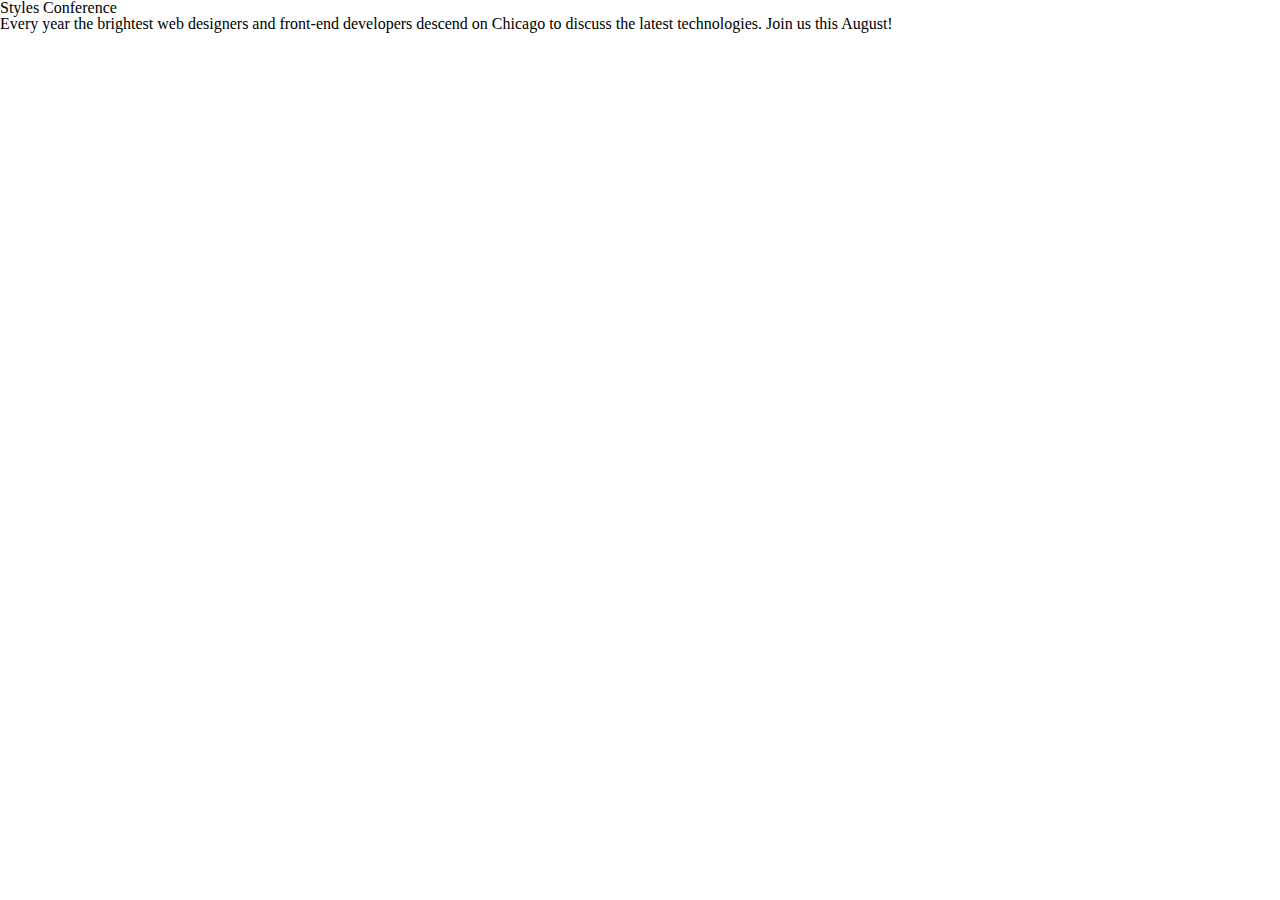
==== index.html @ 7a3e865a "Initial Upload" ====
<!DOCTYPE html>
<html lang="en">
	<head>
		<meta charset="utf-8">
		<title>Styles Conference</title>
		<link rel="stylesheet" href="assets/stylesheets/main.css">
	</head>
	<body>
		<h1>Styles Conference</h1>
		<p>Every year the brightest web designers and front-end developers descend on Chicago to discuss the latest technologies. Join us this August!</p>
	</body>
</html>
---- assets/stylesheets/main.css ----
/* http://meyerweb.com/eric/tools/css/reset/ 2. v2.0 | 20110126
  License: none (public domain)
*/

html, body, div, span, applet, object, iframe,
h1, h2, h3, h4, h5, h6, p, blockquote, pre,
a, abbr, acronym, address, big, cite, code,
del, dfn, em, img, ins, kbd, q, s, samp,
small, strike, strong, sub, sup, tt, var,
b, u, i, center,
dl, dt, dd, ol, ul, li,
fieldset, form, label, legend,
table, caption, tbody, tfoot, thead, tr, th, td,
article, aside, canvas, details, embed,
figure, figcaption, footer, header, hgroup,
menu, nav, output, ruby, section, summary,
time, mark, audio, video {
  margin: 0;
  padding: 0;
  border: 0;
  font-size: 100%;
  font: inherit;
  vertical-align: baseline;
}
/* HTML5 display-role reset for older browsers */
article, aside, details, figcaption, figure,
footer, header, hgroup, menu, nav, section {
  display: block;
}
body {
  line-height: 1;
}
ol, ul {
  list-style: none;
}
blockquote, q {
  quotes: none;
}
blockquote:before, blockquote:after,
q:before, q:after {
  content: '';
  content: none;
}
table {
  border-collapse: collapse;
  border-spacing: 0;
}
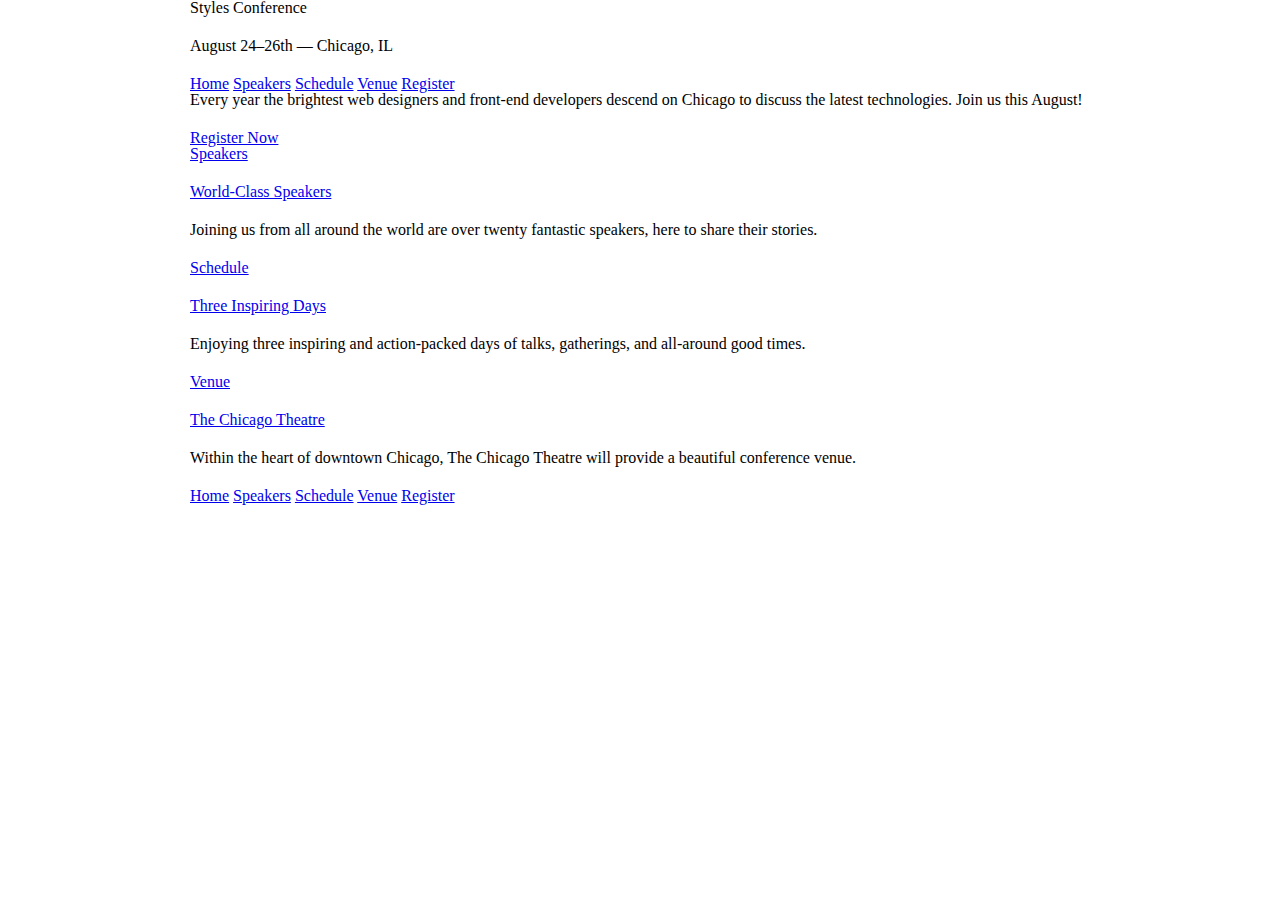
==== commit 8ebb2ca9: "Chapter 4" ====
--- a/index.html
+++ b/index.html
@@ -6,7 +6,63 @@
 		<link rel="stylesheet" href="assets/stylesheets/main.css">
 	</head>
 	<body>
-		<h1>Styles Conference</h1>
-		<p>Every year the brightest web designers and front-end developers descend on Chicago to discuss the latest technologies. Join us this August!</p>
+
+		<header class="container">
+			
+			<h1>Styles Conference</h1>
+			<h3>August 24&ndash;26th &mdash; Chicago, IL</h3>
+
+			<nav>
+				<a href="index.html">Home</a>
+				<a href="speakers.html">Speakers</a>
+				<a href="schedule.html">Schedule</a>
+				<a href="venue.html">Venue</a>
+				<a href="register.html">Register</a>
+			</nav>
+
+		</header>
+
+		<section class="container">
+
+			<p>Every year the brightest web designers and front-end developers descend on Chicago to discuss the latest technologies. Join us this August!</p>
+			<a href="register.html">Register Now</a>
+
+		</section>
+
+		<section class="container">
+			<section>
+				<a href="speakers.html">
+					<h5>Speakers</h5>
+					<h3>World-Class Speakers</h3>
+				</a>
+				<p>Joining us from all around the world are over twenty fantastic speakers, here to share their stories.</p>
+			</section>
+
+			<section>
+				<a href="schedule.html">
+					<h5>Schedule</h5>
+					<h3>Three Inspiring Days</h3>
+				</a>
+				<p>Enjoying three inspiring and action-packed days of talks, gatherings, and all-around good times.</p>
+			</section>
+			
+			<section>
+				<a href="venue.html">
+					<h5>Venue</h5>
+					<h3>The Chicago Theatre</h3>
+				</a>
+				<p>Within the heart of downtown Chicago, The Chicago Theatre will provide a beautiful conference venue.</p>
+			</section>
+		</section>
+
+		<footer class="container">
+			<nav>
+				<a href="index.html">Home</a>
+				<a href="speakers.html">Speakers</a>
+				<a href="schedule.html">Schedule</a>
+				<a href="venue.html">Venue</a>
+				<a href="register.html">Register</a>
+			</nav>
+		</footer>
 	</body>
 </html>--- a/assets/stylesheets/main.css
+++ b/assets/stylesheets/main.css
@@ -45,3 +45,34 @@
   border-collapse: collapse;
   border-spacing: 0;
 }
+
+/*
+  ========================================
+  Grid
+  ========================================
+*/
+
+*,
+*:before,
+*:after {
+  -webkit-box-sizing: border-box;
+  -moz-box-sizing: border-box;
+  box-sizing: border-box;
+}
+
+.container {
+  margin: 0 auto;
+  padding-left: 30px;
+  padding-right: 30px;
+  width: 960px;
+}
+
+/*
+  ========================================
+  Typography
+  ========================================
+*/
+
+h1, h3, h4, h5, p {
+  margin-bottom: 22px;
+}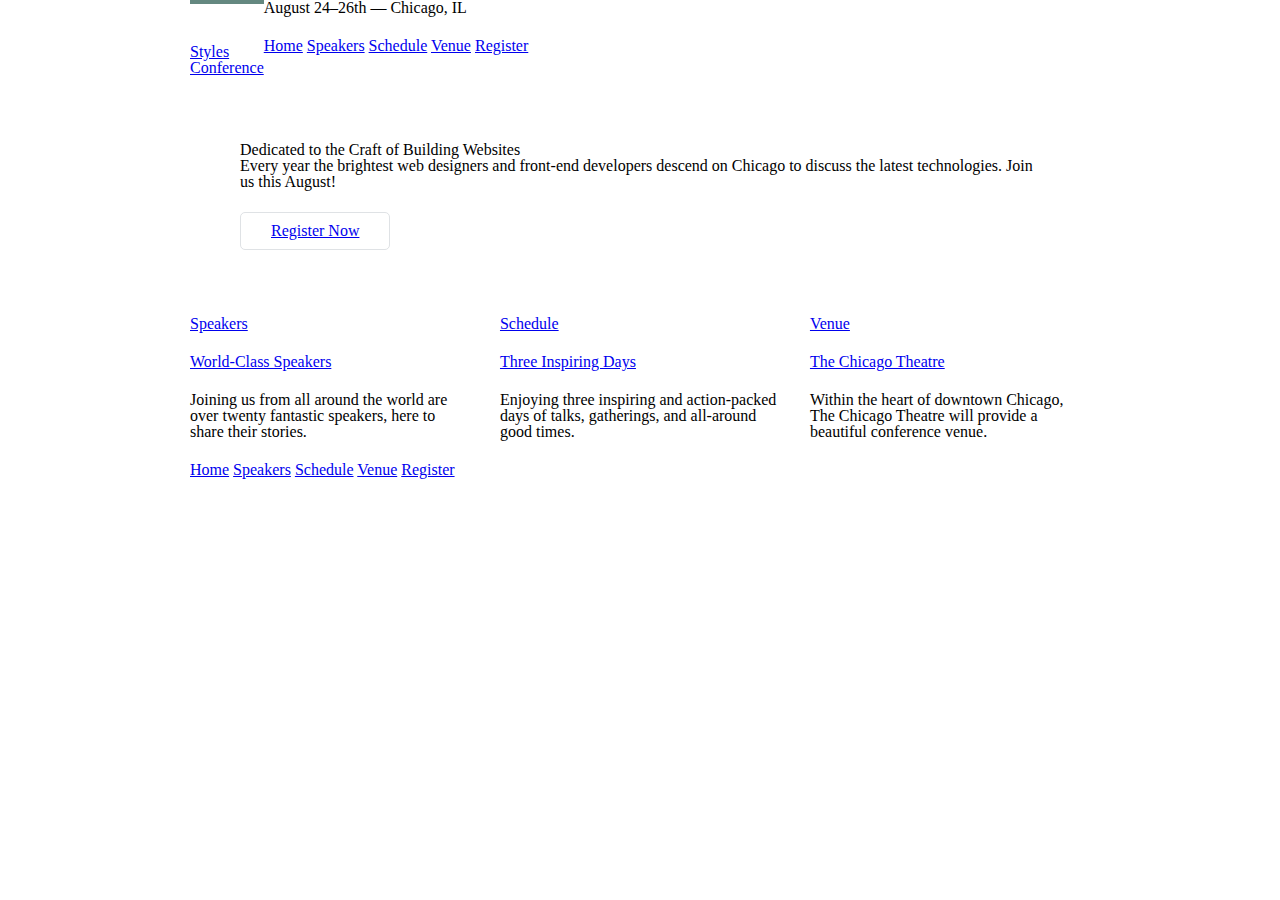
==== commit 3bac5342: "Add files via upload" ====
--- a/index.html
+++ b/index.html
@@ -7,9 +7,11 @@
 	</head>
 	<body>
 
-		<header class="container">
+		<header class="container group">
 			
-			<h1>Styles Conference</h1>
+			<h1 class="logo">
+				<a href="index.html">Styles <br> Conference</a>
+			</h1>
 			<h3>August 24&ndash;26th &mdash; Chicago, IL</h3>
 
 			<nav>
@@ -22,31 +24,34 @@
 
 		</header>
 
-		<section class="container">
+		<section class="hero container">
 
+			<h2>Dedicated to the Craft of Building Websites</h2>
 			<p>Every year the brightest web designers and front-end developers descend on Chicago to discuss the latest technologies. Join us this August!</p>
-			<a href="register.html">Register Now</a>
+
+			<a class="btn btn-alt" href="register.html">Register Now</a>
 
 		</section>
 
-		<section class="container">
-			<section>
+		<section class="grid">
+			<!-- Speakers -->
+			<section class="col-1-3">
 				<a href="speakers.html">
 					<h5>Speakers</h5>
 					<h3>World-Class Speakers</h3>
 				</a>
 				<p>Joining us from all around the world are over twenty fantastic speakers, here to share their stories.</p>
-			</section>
-
-			<section>
+			</section><!--
+			Schedule
+			--><section class="col-1-3">
 				<a href="schedule.html">
 					<h5>Schedule</h5>
 					<h3>Three Inspiring Days</h3>
 				</a>
 				<p>Enjoying three inspiring and action-packed days of talks, gatherings, and all-around good times.</p>
-			</section>
-			
-			<section>
+			</section><!--
+			Venue
+			--><section class="col-1-3">
 				<a href="venue.html">
 					<h5>Venue</h5>
 					<h3>The Chicago Theatre</h3>
@@ -55,7 +60,7 @@
 			</section>
 		</section>
 
-		<footer class="container">
+		<footer class="primary-footer container group">
 			<nav>
 				<a href="index.html">Home</a>
 				<a href="speakers.html">Speakers</a>
--- a/assets/stylesheets/main.css
+++ b/assets/stylesheets/main.css
@@ -46,6 +46,24 @@
   border-spacing: 0;
 }
 
+.col-1-3 {
+  width: 33.33%;
+}
+.col-2-3 {
+  width: 66.66%;
+}
+.col-1-3,
+.col-2-3 {
+  display: inline-block;
+  vertical-align: top;
+}
+.grid,
+.col-1-3,
+.col-2-3 {
+  padding-left: 15px;
+  padding-right: 15px;
+}
+
 /*
   ========================================
   Grid
@@ -60,11 +78,34 @@
   box-sizing: border-box;
 }
 
+.container,
+.grid {
+  margin: 0 auto;
+  width: 960px;
+}
+
 .container {
-  margin: 0 auto;
   padding-left: 30px;
   padding-right: 30px;
-  width: 960px;
+}
+
+/*
+  ========================================
+  Clearfix
+  ========================================
+*/
+
+.group:before,
+.group:after {
+  content: "";
+  display: table;
+}
+.group:after {
+  clear: both;
+}
+.group {
+  clear: both;
+  *zoom: 1;
 }
 
 /*
@@ -75,4 +116,55 @@
 
 h1, h3, h4, h5, p {
   margin-bottom: 22px;
+}
+
+/*
+  ========================================
+  Buttons
+  ========================================
+*/
+
+.btn {
+  border-radius: 5px;
+  display: inline-block;
+  margin: 0;
+}
+
+.btn-alt {
+  border: 1px solid #dfe2e5;
+  padding: 10px 30px;
+}
+
+/*
+  ========================================
+  Home
+  ========================================
+*/
+
+.hero {
+  padding: 22px 80px 66px 80px;
+}
+
+/*
+  ========================================
+  Primary header
+  ========================================
+*/
+
+.logo {
+  border-top: 4px solid #648880;
+  padding: 40px 0 22px 0;
+  float: left;
+}
+
+/*
+  ========================================
+  Primary footer
+  ========================================
+*/
+
+.primary-footer small {
+  padding-bottom: 44px;
+  padding-top: 44px;
+  float: left;
 }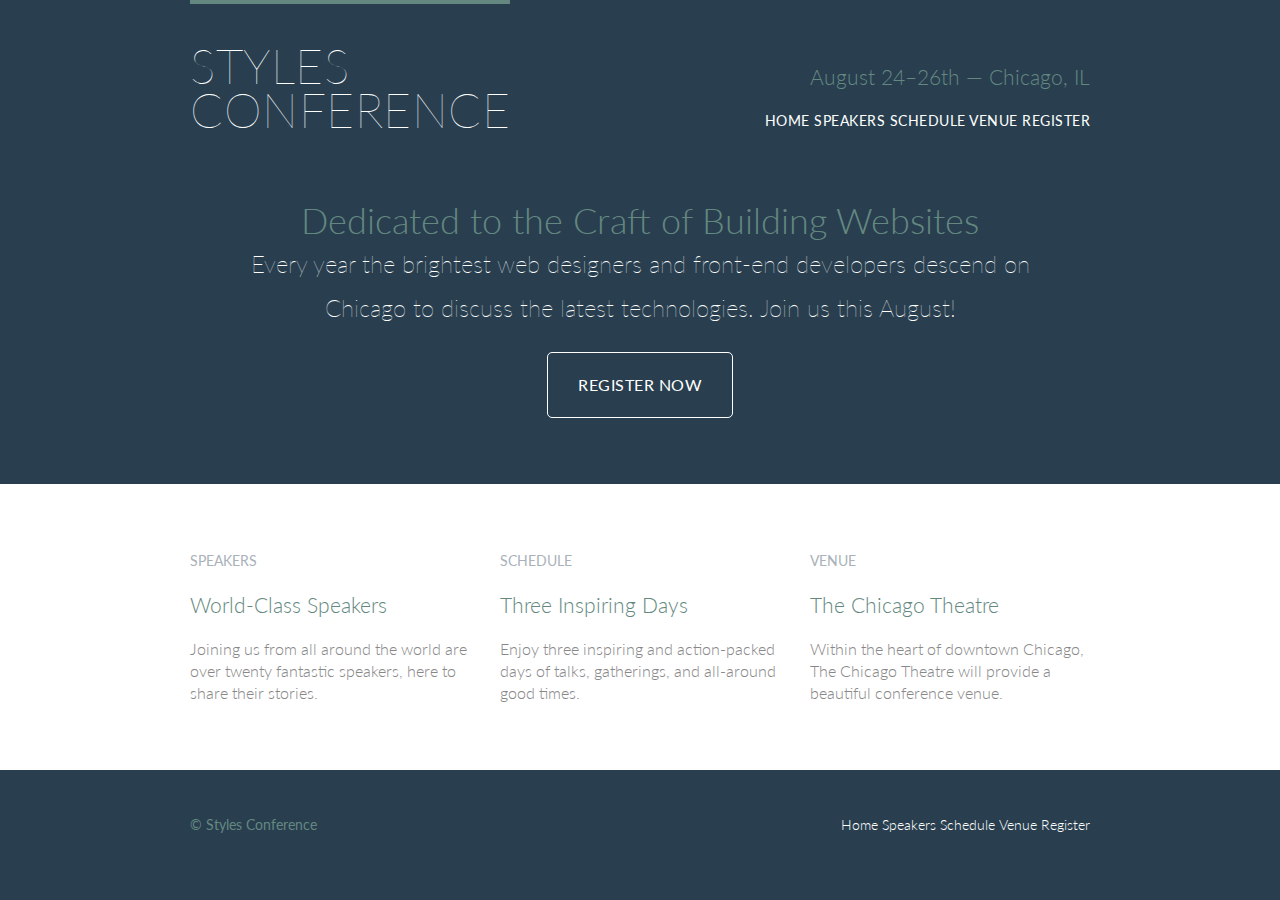
==== commit 9bd65091: "Add files via upload" ====
--- a/index.html
+++ b/index.html
@@ -1,73 +1,101 @@
 <!DOCTYPE html>
 <html lang="en">
-	<head>
-		<meta charset="utf-8">
-		<title>Styles Conference</title>
-		<link rel="stylesheet" href="assets/stylesheets/main.css">
-	</head>
-	<body>
 
-		<header class="container group">
-			
-			<h1 class="logo">
-				<a href="index.html">Styles <br> Conference</a>
-			</h1>
-			<h3>August 24&ndash;26th &mdash; Chicago, IL</h3>
+  <head>
+    <meta charset="utf-8">
+    <title>Styles Conference</title>
+    <link rel="stylesheet" href="assets/stylesheets/main.css">
+    <link rel="stylesheet" href="http://fonts.googleapis.com/css?family=Lato:100,300,400">
+  </head>
 
-			<nav>
-				<a href="index.html">Home</a>
-				<a href="speakers.html">Speakers</a>
-				<a href="schedule.html">Schedule</a>
-				<a href="venue.html">Venue</a>
-				<a href="register.html">Register</a>
-			</nav>
+  <body>
 
-		</header>
+    <!-- Header -->
 
-		<section class="hero container">
+    <header class="primary-header container group">
 
-			<h2>Dedicated to the Craft of Building Websites</h2>
-			<p>Every year the brightest web designers and front-end developers descend on Chicago to discuss the latest technologies. Join us this August!</p>
+      <h1 class="logo">
+        <a href="index.html">Styles <br> Conference</a>
+      </h1>
 
-			<a class="btn btn-alt" href="register.html">Register Now</a>
+      <h3 class="tagline">August 24&ndash;26th &mdash; Chicago, IL</h3>
 
-		</section>
+      <nav class="nav primary-nav">
+        <a href="index.html">Home</a>
+        <a href="speakers.html">Speakers</a>
+        <a href="schedule.html">Schedule</a>
+        <a href="venue.html">Venue</a>
+        <a href="register.html">Register</a>
+      </nav>
 
-		<section class="grid">
-			<!-- Speakers -->
-			<section class="col-1-3">
-				<a href="speakers.html">
-					<h5>Speakers</h5>
-					<h3>World-Class Speakers</h3>
-				</a>
-				<p>Joining us from all around the world are over twenty fantastic speakers, here to share their stories.</p>
-			</section><!--
-			Schedule
-			--><section class="col-1-3">
-				<a href="schedule.html">
-					<h5>Schedule</h5>
-					<h3>Three Inspiring Days</h3>
-				</a>
-				<p>Enjoying three inspiring and action-packed days of talks, gatherings, and all-around good times.</p>
-			</section><!--
-			Venue
-			--><section class="col-1-3">
-				<a href="venue.html">
-					<h5>Venue</h5>
-					<h3>The Chicago Theatre</h3>
-				</a>
-				<p>Within the heart of downtown Chicago, The Chicago Theatre will provide a beautiful conference venue.</p>
-			</section>
-		</section>
+    </header>
 
-		<footer class="primary-footer container group">
-			<nav>
-				<a href="index.html">Home</a>
-				<a href="speakers.html">Speakers</a>
-				<a href="schedule.html">Schedule</a>
-				<a href="venue.html">Venue</a>
-				<a href="register.html">Register</a>
-			</nav>
-		</footer>
-	</body>
+    <!-- Hero -->
+
+    <section class="hero container">
+
+      <h2>Dedicated to the Craft of Building Websites</h2>
+
+      <p>Every year the brightest web designers and front-end developers descend on Chicago to discuss the latest technologies. Join us this August!</p>
+
+      <a class="btn btn-alt" href="register.html">Register Now</a>
+
+    </section>
+
+    <!-- Teasers -->
+    <div class="row">
+
+      <section class="grid">
+
+        <!-- Speakers -->
+
+        <section class="teaser col-1-3">
+          <a href="speakers.html">
+            <h5>Speakers</h5>
+            <h3>World-Class Speakers</h3>
+          </a>
+          <p>Joining us from all around the world are over twenty fantastic speakers, here to share their stories.</p>
+        </section><!--
+
+        Schedule
+
+        --><section class="teaser col-1-3">
+          <a href="schedule.html">
+            <h5>Schedule</h5>
+            <h3>Three Inspiring Days</h3>
+          </a>
+          <p>Enjoy three inspiring and action-packed days of talks, gatherings, and all-around good times.</p>
+        </section><!--
+
+        Venue
+
+        --><section class="teaser col-1-3">
+          <a href="venue.html">
+            <h5>Venue</h5>
+            <h3>The Chicago Theatre</h3>
+          </a>
+          <p>Within the heart of downtown Chicago, The Chicago Theatre will provide a beautiful conference venue.</p>
+        </section>
+
+      </div>
+
+      </section>
+
+    <!-- Footer -->
+
+    <footer class="primary-footer container group">
+
+      <small>&copy; Styles Conference</small>
+
+      <nav class="nav">
+        <a href="index.html">Home</a>
+        <a href="speakers.html">Speakers</a>
+        <a href="schedule.html">Schedule</a>
+        <a href="venue.html">Venue</a>
+        <a href="register.html">Register</a>
+      </nav>
+
+    </footer>
+
+  </body>
 </html>--- a/assets/stylesheets/main.css
+++ b/assets/stylesheets/main.css
@@ -1,5 +1,6 @@
-/* http://meyerweb.com/eric/tools/css/reset/ 2. v2.0 | 20110126
-  License: none (public domain)
+/* http://meyerweb.com/eric/tools/css/reset/
+   v2.0 | 20110126
+   License: none (public domain)
 */
 
 html, body, div, span, applet, object, iframe,
@@ -46,16 +47,39 @@
   border-spacing: 0;
 }
 
-.col-1-3 {
-  width: 33.33%;
-}
-.col-2-3 {
-  width: 66.66%;
-}
-.col-1-3,
-.col-2-3 {
-  display: inline-block;
-  vertical-align: top;
+/*
+  ========================================
+  Custom styles
+  ========================================
+*/
+
+body {
+  background: #293f50;
+  color: #888;
+  font: 300 16px/22px "Lato", "Open Sans", "Helvetica Neue", Helvetica, Arial, sans-serif;
+}
+
+/*
+  ========================================
+  Grid
+  ========================================
+*/
+
+*,
+*:before,
+*:after {
+  -webkit-box-sizing: border-box;
+     -moz-box-sizing: border-box;
+          box-sizing: border-box;
+}
+.container,
+.grid {
+  margin: 0 auto;
+  width: 960px;
+}
+.container {
+  padding-left: 30px;
+  padding-right: 30px;
 }
 .grid,
 .col-1-3,
@@ -63,30 +87,16 @@
   padding-left: 15px;
   padding-right: 15px;
 }
-
-/*
-  ========================================
-  Grid
-  ========================================
-*/
-
-*,
-*:before,
-*:after {
-  -webkit-box-sizing: border-box;
-  -moz-box-sizing: border-box;
-  box-sizing: border-box;
-}
-
-.container,
-.grid {
-  margin: 0 auto;
-  width: 960px;
-}
-
-.container {
-  padding-left: 30px;
-  padding-right: 30px;
+.col-1-3,
+.col-2-3  {
+  display: inline-block;
+  vertical-align: top;
+}
+.col-1-3 {
+  width: 33.33%;
+}
+.col-2-3 {
+  width: 66.66%;
 }
 
 /*
@@ -114,9 +124,61 @@
   ========================================
 */
 
+h1, h2, h3, h4 {
+  color: #648880;
+}
 h1, h3, h4, h5, p {
   margin-bottom: 22px;
 }
+h1 {
+  font-size: 36px;
+  line-height: 44px;
+}
+h2 {
+  font-size: 24px;
+  line-height: 44px;
+}
+h3 {
+  font-size: 21px;
+}
+h4 {
+  font-size: 18px;
+}
+h5 {
+  color: #a9b2b9;
+  font-size: 14px;
+  font-weight: 400;
+  text-transform: uppercase;
+}
+strong {
+  font-weight: 400;
+}
+cite,
+em {
+  font-style: italic;
+}
+
+/*
+  ========================================
+  Links
+  ========================================
+*/
+
+a {
+  color: #648880;
+  text-decoration: none;
+}
+a:hover {
+  color: #a9b2b9;
+}
+p a {
+  border-bottom: 1px solid #dfe2e5;
+}
+
+.primary-header a,
+.primary-footer a{
+  color: #fff;
+}
 
 /*
   ========================================
@@ -126,23 +188,21 @@
 
 .btn {
   border-radius: 5px;
+  color: #fff;
+  cursor: pointer;
   display: inline-block;
+  font-weight: 400;
+  letter-spacing: .5px;
   margin: 0;
-}
-
+  text-transform: uppercase;
+}
 .btn-alt {
-  border: 1px solid #dfe2e5;
+  border: 1px solid #fff;
   padding: 10px 30px;
 }
-
-/*
-  ========================================
-  Home
-  ========================================
-*/
-
-.hero {
-  padding: 22px 80px 66px 80px;
+.btn-alt:hover {
+  background: #fff;
+  color: #648880;
 }
 
 /*
@@ -153,8 +213,23 @@
 
 .logo {
   border-top: 4px solid #648880;
+  float: left;
+  font-size: 48px;
+  font-weight: 100;
+  letter-spacing: .5px;
+  line-height: 44px;
   padding: 40px 0 22px 0;
-  float: left;
+  text-transform: uppercase;
+}
+.tagline {
+  margin: 66px 0 22px 0;
+  text-align: right;
+}
+.primary-nav {
+  font-size: 14px;
+  font-weight: 400;
+  letter-spacing: .5px;
+  text-transform: uppercase;
 }
 
 /*
@@ -163,8 +238,81 @@
   ========================================
 */
 
-.primary-footer small {
+.primary-footer {
+  color: #648880;
+  font-size: 14px;
   padding-bottom: 44px;
   padding-top: 44px;
+}
+.primary-footer small {
   float: left;
-}+  font-weight: 400;
+}
+
+/*
+  ========================================
+  Navigation
+  ========================================
+*/
+
+.nav {
+  text-align: right;
+}
+
+/*
+  ========================================
+  Home
+  ========================================
+*/
+
+.hero {
+  color: #fff;
+  line-height: 44px;
+  padding: 22px 80px 66px 80px;
+  text-align: center;
+}
+.hero h2 {
+  font-size: 36px;
+}
+.hero p {
+  font-size: 24px;
+  font-weight: 100;
+}
+.teaser a:hover h3 {
+  color: #a9b2b9;
+}
+
+/*
+  ========================================
+  Rows
+  ========================================
+*/
+.row,
+.row-alt{
+  min-width: 960px;
+}
+.row{
+  background: #fff;
+  padding: 66px 0 44px 0;
+}
+.row-alt{
+  background: #cbe2c1;
+  background: -webkit-linear-gradient(to right, #a1d3b0, #f6f1d3);
+  background: -moz-linear-gradient(to right, #a1d3b0, #f6f1d3);
+  background: linear-gradient(to right, #a1d3b0, #f6f1d3);
+  padding: 44px 0 22px 0;
+}
+
+/*
+  ========================================
+  Leads
+  ========================================
+*/
+
+.lead{
+  text-align: center;
+}
+.lead p{
+  font-size: 21px;
+  line-height: 33px;
+}
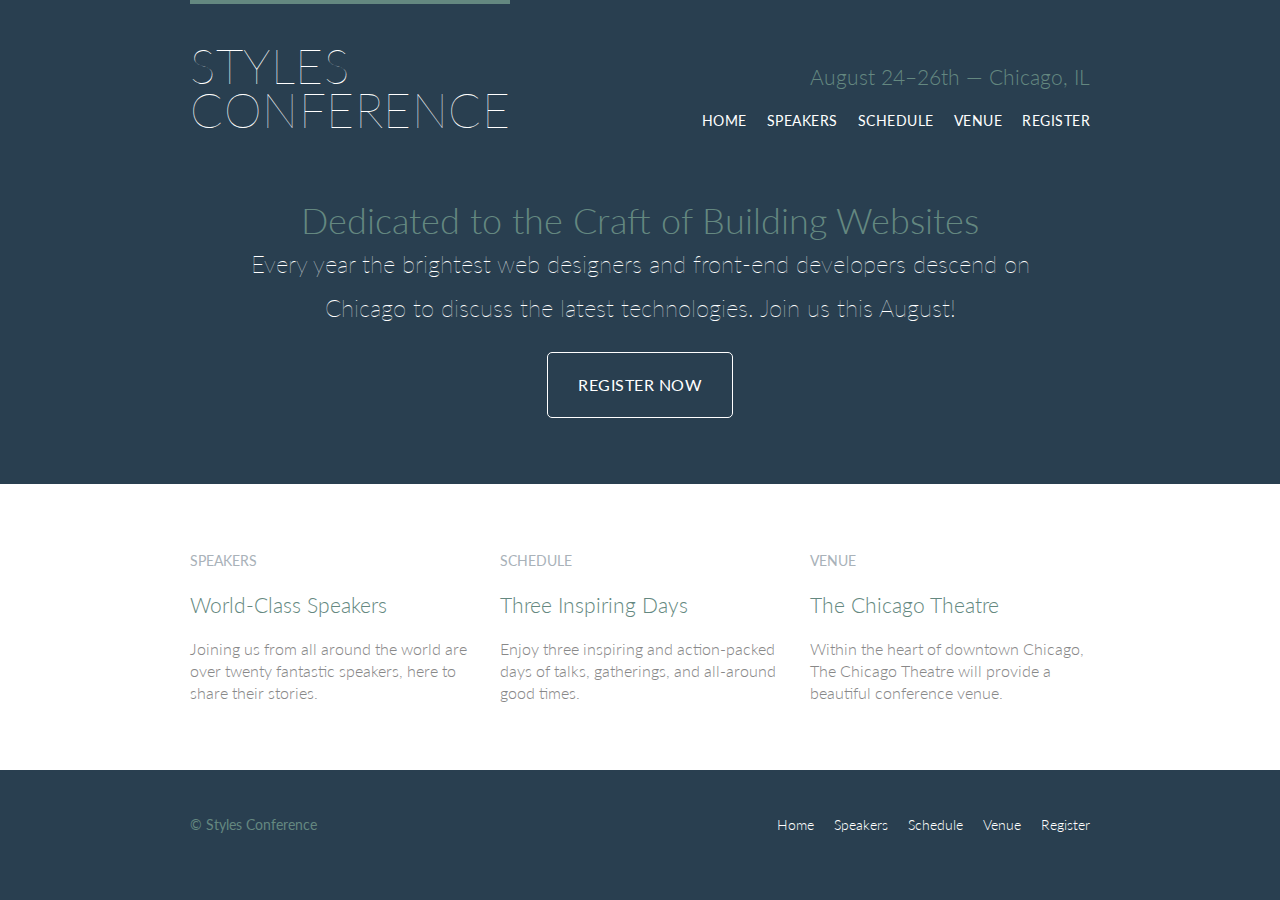
==== commit ba535b35: "Add files via upload" ====
--- a/index.html
+++ b/index.html
@@ -21,11 +21,13 @@
       <h3 class="tagline">August 24&ndash;26th &mdash; Chicago, IL</h3>
 
       <nav class="nav primary-nav">
-        <a href="index.html">Home</a>
-        <a href="speakers.html">Speakers</a>
-        <a href="schedule.html">Schedule</a>
-        <a href="venue.html">Venue</a>
-        <a href="register.html">Register</a>
+        <ul>
+          <li><a href="index.html">Home</a></li><!--
+          --><li><a href="speakers.html">Speakers</a></li><!--
+          --><li><a href="schedule.html">Schedule</a></li><!--
+          --><li><a href="venue.html">Venue</a></li><!--
+          --><li><a href="register.html">Register</a></li>
+      </ul>
       </nav>
 
     </header>
@@ -88,11 +90,13 @@
       <small>&copy; Styles Conference</small>
 
       <nav class="nav">
-        <a href="index.html">Home</a>
-        <a href="speakers.html">Speakers</a>
-        <a href="schedule.html">Schedule</a>
-        <a href="venue.html">Venue</a>
-        <a href="register.html">Register</a>
+        <ul>
+          <li><a href="index.html">Home</a></li><!--
+          --><li><a href="speakers.html">Speakers</a></li><!--
+          --><li><a href="schedule.html">Schedule</a></li><!--
+          --><li><a href="venue.html">Venue</a></li><!--
+          --><li><a href="register.html">Register</a></li>
+        </ul>
       </nav>
 
     </footer>
--- a/assets/stylesheets/main.css
+++ b/assets/stylesheets/main.css
@@ -259,6 +259,16 @@
   text-align: right;
 }
 
+.nav li {
+  display: inline-block;
+  margin: 0 10px;
+  vertical-align: top;
+}
+
+.nav li:last-child {
+  margin-right: 0;
+}
+
 /*
   ========================================
   Home
@@ -316,3 +326,21 @@
   font-size: 21px;
   line-height: 33px;
 }
+
+/*
+  ========================================
+  Speakers
+  ========================================
+*/
+
+.speaker-info {
+  border: 1px solid #dfe2e5;
+  border-radius: 5px;
+  margin-top: 88px;
+  padding: 22px 0;
+  text-align: center;
+}
+
+.speaker {
+  margin-bottom: 44px;
+}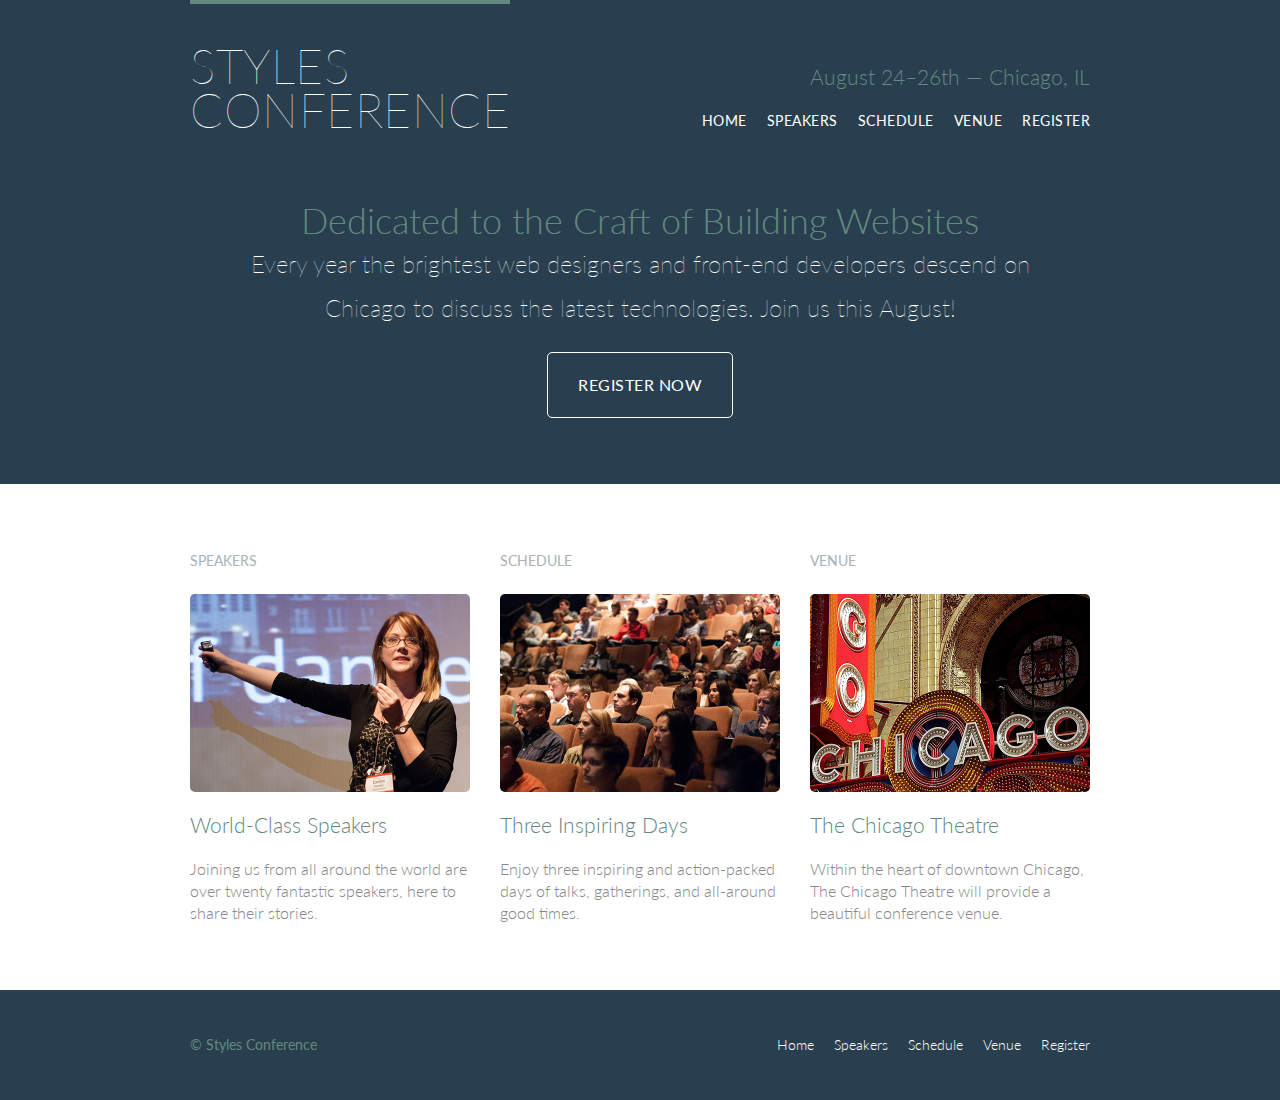
==== commit d9ab27d9: "Add files via upload" ====
--- a/index.html
+++ b/index.html
@@ -52,8 +52,9 @@
         <!-- Speakers -->
 
         <section class="teaser col-1-3">
+          <h5>Speakers</h5>
           <a href="speakers.html">
-            <h5>Speakers</h5>
+            <img src="assets/images/home/speakers.jpg" alt="Professional Speaker">
             <h3>World-Class Speakers</h3>
           </a>
           <p>Joining us from all around the world are over twenty fantastic speakers, here to share their stories.</p>
@@ -62,9 +63,10 @@
         Schedule
 
         --><section class="teaser col-1-3">
-          <a href="schedule.html">
             <h5>Schedule</h5>
-            <h3>Three Inspiring Days</h3>
+            <a href="schedule.html">
+              <img src="assets/images/home/schedule.jpg" alt="Professional Schedule">
+              <h3>Three Inspiring Days</h3>
           </a>
           <p>Enjoy three inspiring and action-packed days of talks, gatherings, and all-around good times.</p>
         </section><!--
@@ -72,9 +74,10 @@
         Venue
 
         --><section class="teaser col-1-3">
-          <a href="venue.html">
             <h5>Venue</h5>
-            <h3>The Chicago Theatre</h3>
+            <a href="venue.html">
+              <img src="assets/images/home/venue.jpg" alt="Professional Venue">
+              <h3>The Chicago Theatre</h3>
           </a>
           <p>Within the heart of downtown Chicago, The Chicago Theatre will provide a beautiful conference venue.</p>
         </section>
--- a/assets/stylesheets/main.css
+++ b/assets/stylesheets/main.css
@@ -291,6 +291,12 @@
 .teaser a:hover h3 {
   color: #a9b2b9;
 }
+.teaser img {
+  border-radius: 5px;
+  display: block;
+  margin-bottom: 22px;
+  max-width: 100%;
+}
 
 /*
   ========================================
@@ -337,10 +343,33 @@
   border: 1px solid #dfe2e5;
   border-radius: 5px;
   margin-top: 88px;
-  padding: 22px 0;
+  padding- bottom: 22px;
   text-align: center;
 }
 
 .speaker {
   margin-bottom: 44px;
+}
+
+.speaker-info img {
+  border-radius: 50%;
+  height: 130px;
+  margin: -66px 0 22px 0;
+  vertical-align: top;
+}
+
+/*
+  ========================================
+  Venue
+  ========================================
+*/
+
+.venue-theatre {
+  margin-bottom: 66px;
+}
+.venue-hotel {
+  margin-bottom: 22px;
+}
+.venue-map {
+  height: 264px;
 }